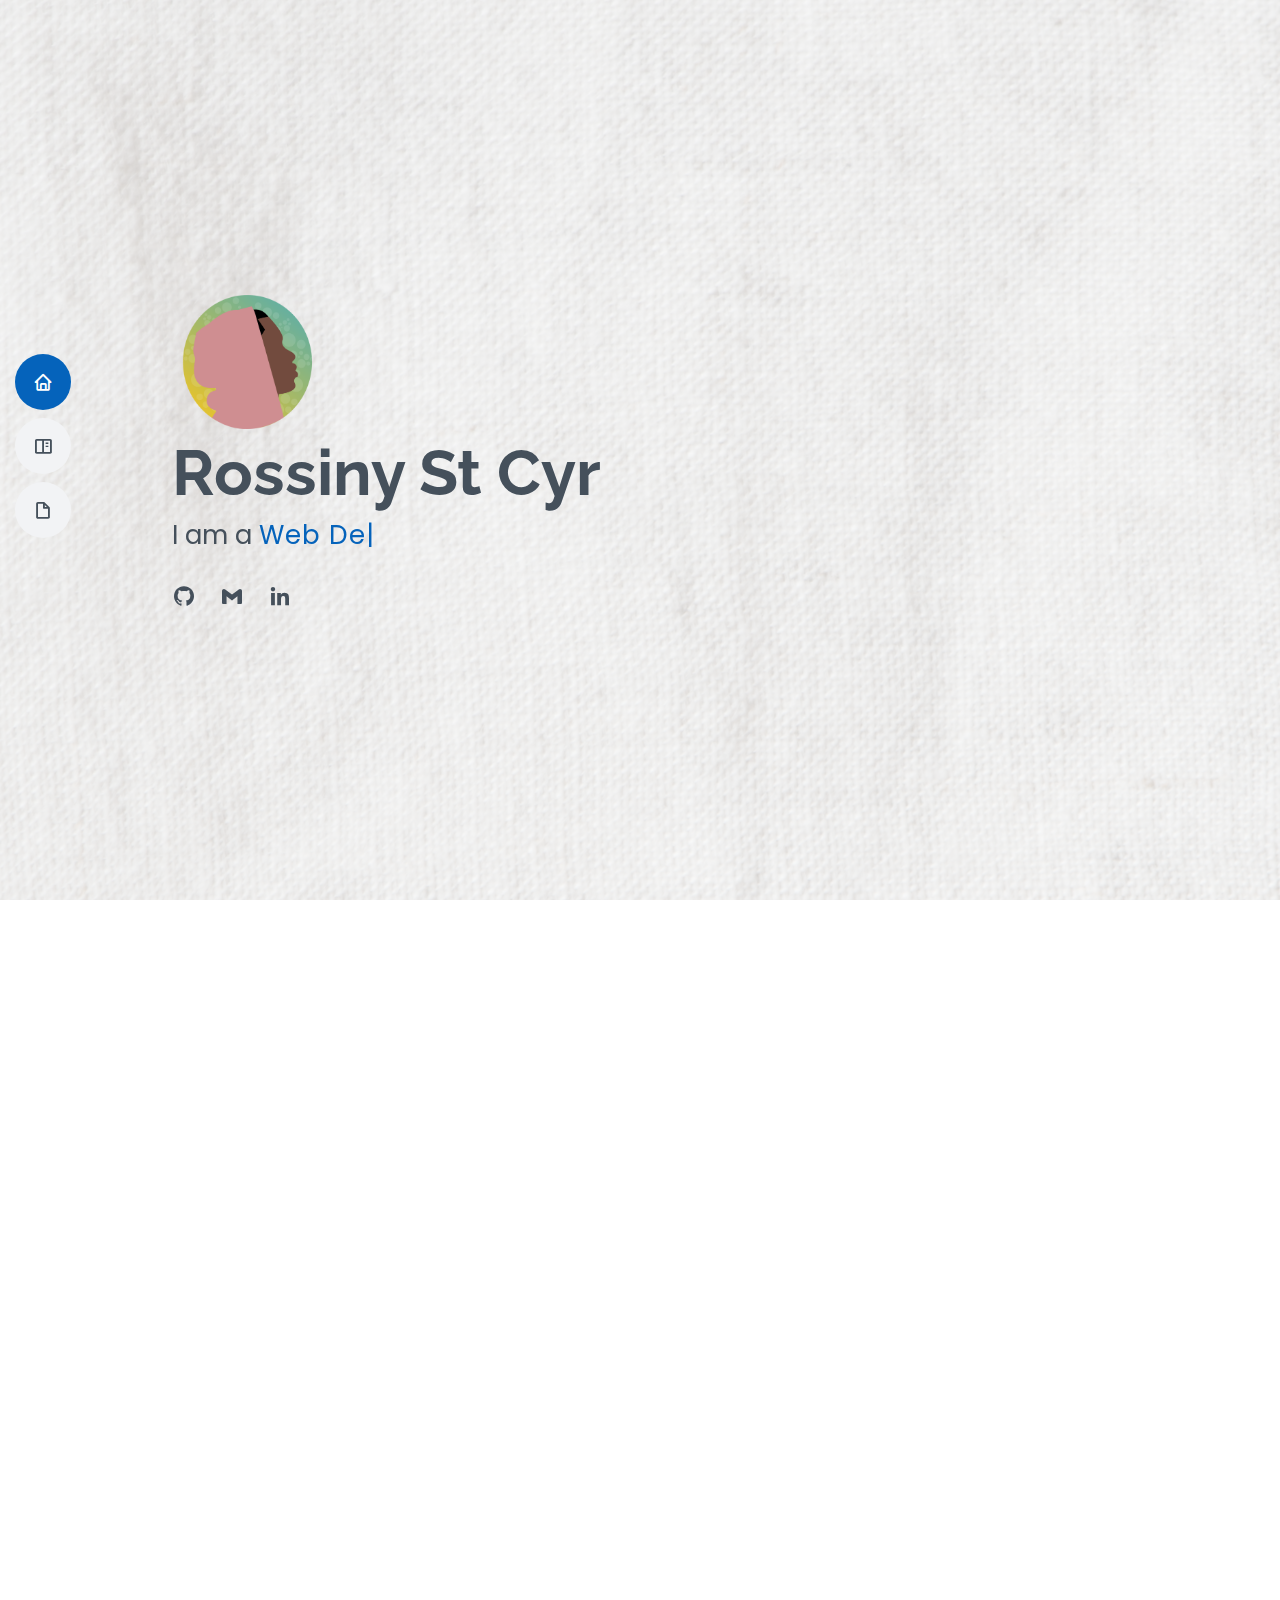
==== MyResume/index.html @ 4b47ae54 "official portfolio site 1" ====
<!DOCTYPE html>
<html lang="en">

<head>
  <meta charset="utf-8">
  <meta content="width=device-width, initial-scale=1.0" name="viewport">

  <title>MyResume Bootstrap Template - Index</title>
  <meta content="" name="description">
  <meta content="" name="keywords">

  <!-- Favicons -->
  <link href="assets/img/favicon.png" rel="icon">
  <link href="assets/img/apple-touch-icon.png" rel="apple-touch-icon">

  <!-- Google Fonts -->
  <link href="https://fonts.googleapis.com/css?family=Open+Sans:300,300i,400,400i,600,600i,700,700i|Raleway:300,300i,400,400i,500,500i,600,600i,700,700i|Poppins:300,300i,400,400i,500,500i,600,600i,700,700i" rel="stylesheet">

  <!-- Vendor CSS Files -->
  <link href="assets/vendor/aos/aos.css" rel="stylesheet">
  <link href="assets/vendor/bootstrap/css/bootstrap.min.css" rel="stylesheet">
  <link href="assets/vendor/bootstrap-icons/bootstrap-icons.css" rel="stylesheet">
  <link href="assets/vendor/boxicons/css/boxicons.min.css" rel="stylesheet">
  <link href="assets/vendor/glightbox/css/glightbox.min.css" rel="stylesheet">
  <link href="assets/vendor/swiper/swiper-bundle.min.css" rel="stylesheet">

  <!-- Template Main CSS File -->
  <link href="assets/css/style.css" rel="stylesheet">

  <!-- =======================================================
  * Template Name: MyResume - v4.9.2
  * Template URL: https://bootstrapmade.com/free-html-bootstrap-template-my-resume/
  * Author: BootstrapMade.com
  * License: https://bootstrapmade.com/license/
  ======================================================== -->
</head>

<body>

  <!-- ======= Mobile nav toggle button ======= -->
  <!-- <button type="button" class="mobile-nav-toggle d-xl-none"><i class="bi bi-list mobile-nav-toggle"></i></button> -->
  <i class="bi bi-list mobile-nav-toggle d-lg-none"></i>
  <!-- ======= Header ======= -->
  <header id="header" class="d-flex flex-column justify-content-center">

    <nav id="navbar" class="navbar nav-menu">
      <ul>
        <li><a href="#hero" class="nav-link scrollto active"><i class="bx bx-home"></i> <span>Home</span></a></li>
        <!-- <li><a href="#about" class="nav-link scrollto"><i class="bx bx-user"></i> <span>About</span></a></li> -->
        <li><a href="#portfolio" class="nav-link scrollto"><i class="bx bx-book-content"></i> <span>Portfolio</span></a></li>
        <li><a href="#resume" class="nav-link scrollto"><i class="bx bx-file-blank"></i> <span>Resume</span></a></li>
       
        <!-- <li><a href="#services" class="nav-link scrollto"><i class="bx bx-server"></i> <span>Services</span></a></li> -->
        <!-- <li><a href="#contact" class="nav-link scrollto"><i class="bx bx-envelope"></i> <span>Contact</span></a></li> -->
      </ul>
    </nav><!-- .nav-menu -->

  </header><!-- End Header -->

  <!-- ======= Hero Section ======= -->
  <section id="hero" class="d-flex flex-column justify-content-center">
    <div class="container" data-aos="zoom-in" data-aos-delay="100">
      <img class="float-center" src="assets\img\mylogo2.png" width="150" height="150" />
      <h1>Rossiny St Cyr</h1>
      <p>I am a <span class="typed" data-typed-items="Web Developer., Digital Content Manager."></span></p>
      <!-- <p>Looking for a full time position</p> -->
      <div class="social-links">
        <!-- <a href="#" class="twitter"><i class="bx bxl-twitter"></i></a> -->
        <!-- <a href="#" class="facebook"><i class="bx bxl-facebook"></i></a> -->
        <a target="_blank" href="https://github.com/rossiny-o" class="github"><i class="bx bxl-github"></i></a>
        <a target="_blank" href="mailto:rossinyostcyr@gmail.com" class="google-plus"><i class="bx bxl-gmail"></i></a>
        <a target="_blank" href="https://www.linkedin.com/in/rossiny-o-st-cyr/" class="linkedin"><i class="bx bxl-linkedin"></i></a>
       
      </div> 
      

    </div>
  </section><!-- End Hero -->

  <main id="main">

    <!-- ======= About Section ======= -->
    <!-- <section id="about" class="about">
      <div class="container" data-aos="fade-up">

        <div class="section-title">
          <h2>About</h2>
          <p>Magnam dolores commodi suscipit. Necessitatibus eius consequatur ex aliquid fuga eum quidem. Sit sint consectetur velit. Quisquam quos quisquam cupiditate. Et nemo qui impedit suscipit alias ea. Quia fugiat sit in iste officiis commodi quidem hic quas.</p>
        </div>

        <div class="row">
          <div class="col-lg-4">
            <img src="assets/img/profile-img.jpg" class="img-fluid" alt="">
          </div>
          <div class="col-lg-8 pt-4 pt-lg-0 content">
            <h3>UI/UX Designer &amp; Web Developer.</h3>
            <p class="fst-italic">
              Lorem ipsum dolor sit amet, consectetur adipiscing elit, sed do eiusmod tempor incididunt ut labore et dolore
              magna aliqua.
            </p>
            <div class="row">
              <div class="col-lg-6">
                <ul>
                  <li><i class="bi bi-chevron-right"></i> <strong>Birthday:</strong> <span>1 May 1995</span></li>
                  <li><i class="bi bi-chevron-right"></i> <strong>Website:</strong> <span>www.example.com</span></li>
                  <li><i class="bi bi-chevron-right"></i> <strong>Phone:</strong> <span>+123 456 7890</span></li>
                  <li><i class="bi bi-chevron-right"></i> <strong>City:</strong> <span>New York, USA</span></li>
                </ul>
              </div>
              <div class="col-lg-6">
                <ul>
                  <li><i class="bi bi-chevron-right"></i> <strong>Age:</strong> <span>30</span></li>
                  <li><i class="bi bi-chevron-right"></i> <strong>Degree:</strong> <span>Master</span></li>
                  <li><i class="bi bi-chevron-right"></i> <strong>PhEmailone:</strong> <span>email@example.com</span></li>
                  <li><i class="bi bi-chevron-right"></i> <strong>Freelance:</strong> <span>Available</span></li>
                </ul>
              </div>
            </div>
            <p>
              Officiis eligendi itaque labore et dolorum mollitia officiis optio vero. Quisquam sunt adipisci omnis et ut. Nulla accusantium dolor incidunt officia tempore. Et eius omnis.
              Cupiditate ut dicta maxime officiis quidem quia. Sed et consectetur qui quia repellendus itaque neque. Aliquid amet quidem ut quaerat cupiditate. Ab et eum qui repellendus omnis culpa magni laudantium dolores.
            </p>
          </div>
        </div>

      </div>
    </section> -->
    <!-- End About Section -->

    <!-- ======= Facts Section ======= -->
    <!-- <section id="facts" class="facts">
      <div class="container" data-aos="fade-up">

        <div class="section-title">
          <h2>Facts</h2>
          <p>Magnam dolores commodi suscipit. Necessitatibus eius consequatur ex aliquid fuga eum quidem. Sit sint consectetur velit. Quisquam quos quisquam cupiditate. Et nemo qui impedit suscipit alias ea. Quia fugiat sit in iste officiis commodi quidem hic quas.</p>
        </div>

        <div class="row">

          <div class="col-lg-3 col-md-6">
            <div class="count-box">
              <i class="bi bi-emoji-smile"></i>
              <span data-purecounter-start="0" data-purecounter-end="232" data-purecounter-duration="1" class="purecounter"></span>
              <p>Happy Clients</p>
            </div>
          </div>

          <div class="col-lg-3 col-md-6 mt-5 mt-md-0">
            <div class="count-box">
              <i class="bi bi-journal-richtext"></i>
              <span data-purecounter-start="0" data-purecounter-end="521" data-purecounter-duration="1" class="purecounter"></span>
              <p>Projects</p>
            </div>
          </div>

          <div class="col-lg-3 col-md-6 mt-5 mt-lg-0">
            <div class="count-box">
              <i class="bi bi-headset"></i>
              <span data-purecounter-start="0" data-purecounter-end="1463" data-purecounter-duration="1" class="purecounter"></span>
              <p>Hours Of Support</p>
            </div>
          </div>

          <div class="col-lg-3 col-md-6 mt-5 mt-lg-0">
            <div class="count-box">
              <i class="bi bi-award"></i>
              <span data-purecounter-start="0" data-purecounter-end="25" data-purecounter-duration="1" class="purecounter"></span>
              <p>Awards</p>
            </div>
          </div>

        </div>

      </div>
    </section>  -->
    <!-- End Facts Section -->

    <!-- ======= Skills Section ======= -->
    <!-- <section id="skills" class="skills section-bg">
      <div class="container" data-aos="fade-up">

        <div class="section-title">
          <h2>Skills</h2>
          <p>Magnam dolores commodi suscipit. Necessitatibus eius consequatur ex aliquid fuga eum quidem. Sit sint consectetur velit. Quisquam quos quisquam cupiditate. Et nemo qui impedit suscipit alias ea. Quia fugiat sit in iste officiis commodi quidem hic quas.</p>
        </div>

        <div class="row skills-content">

          <div class="col-lg-6">

            <div class="progress">
              <span class="skill">HTML <i class="val">100%</i></span>
              <div class="progress-bar-wrap">
                <div class="progress-bar" role="progressbar" aria-valuenow="100" aria-valuemin="0" aria-valuemax="100"></div>
              </div>
            </div>

            <div class="progress">
              <span class="skill">CSS <i class="val">90%</i></span>
              <div class="progress-bar-wrap">
                <div class="progress-bar" role="progressbar" aria-valuenow="90" aria-valuemin="0" aria-valuemax="100"></div>
              </div>
            </div>

            <div class="progress">
              <span class="skill">JavaScript <i class="val">75%</i></span>
              <div class="progress-bar-wrap">
                <div class="progress-bar" role="progressbar" aria-valuenow="75" aria-valuemin="0" aria-valuemax="100"></div>
              </div>
            </div>

          </div>

          <div class="col-lg-6">

            <div class="progress">
              <span class="skill">PHP <i class="val">80%</i></span>
              <div class="progress-bar-wrap">
                <div class="progress-bar" role="progressbar" aria-valuenow="80" aria-valuemin="0" aria-valuemax="100"></div>
              </div>
            </div>

            <div class="progress">
              <span class="skill">WordPress/CMS <i class="val">90%</i></span>
              <div class="progress-bar-wrap">
                <div class="progress-bar" role="progressbar" aria-valuenow="90" aria-valuemin="0" aria-valuemax="100"></div>
              </div>
            </div>

            <div class="progress">
              <span class="skill">Photoshop <i class="val">55%</i></span>
              <div class="progress-bar-wrap">
                <div class="progress-bar" role="progressbar" aria-valuenow="55" aria-valuemin="0" aria-valuemax="100"></div>
              </div>
            </div>

          </div>

        </div>

      </div>
    </section> -->
    <!-- End Skills Section -->

      <!-- ======= Portfolio Section ======= -->
      <section id="portfolio" class="portfolio section-bg">
        <div class="container" data-aos="fade-up">
  
          <div class="section-title">
            <h2>Portfolio</h2>
            <p>Magnam dolores commodi suscipit. Necessitatibus eius consequatur ex aliquid fuga eum quidem. Sit sint consectetur velit. Quisquam quos quisquam cupiditate. Et nemo qui impedit suscipit alias ea. Quia fugiat sit in iste officiis commodi quidem hic quas.</p>
          </div>
  
          <div class="row">
            <div class="col-lg-12 d-flex justify-content-center" data-aos="fade-up" data-aos-delay="100">
              <ul id="portfolio-flters">
                <li data-filter="*" class="filter-active">All</li>
                <li data-filter=".filter-app">App</li>
                <li data-filter=".filter-card">Card</li>
                <li data-filter=".filter-web">Web</li>
              </ul>
            </div>
          </div>
  
          <div class="row portfolio-container" data-aos="fade-up" data-aos-delay="200">
  
            <div class="col-lg-4 col-md-6 portfolio-item filter-app">
              <div class="portfolio-wrap">
                <img src="assets/img/portfolio/portfolio-1.jpg" class="img-fluid" alt="">
                <div class="portfolio-info">
                  <h4>App 1</h4>
                  <p>App</p>
                  <div class="portfolio-links">
                    <a href="assets/img/portfolio/portfolio-1.jpg" data-gallery="portfolioGallery" class="portfolio-lightbox" title="App 1"><i class="bx bx-plus"></i></a>
                    <a href="portfolio-details.html" class="portfolio-details-lightbox" data-glightbox="type: external" title="Portfolio Details"><i class="bx bx-link"></i></a>
                  </div>
                </div>
              </div>
            </div>
  
            <div class="col-lg-4 col-md-6 portfolio-item filter-web">
              <div class="portfolio-wrap">
                <img src="assets/img/portfolio/portfolio-2.jpg" class="img-fluid" alt="">
                <div class="portfolio-info">
                  <h4>Web 3</h4>
                  <p>Web</p>
                  <div class="portfolio-links">
                    <a href="assets/img/portfolio/portfolio-2.jpg" data-gallery="portfolioGallery" class="portfolio-lightbox" title="Web 3"><i class="bx bx-plus"></i></a>
                    <a href="portfolio-details.html" class="portfolio-details-lightbox" data-glightbox="type: external" title="Portfolio Details"><i class="bx bx-link"></i></a>
                  </div>
                </div>
              </div>
            </div>
  
            <div class="col-lg-4 col-md-6 portfolio-item filter-app">
              <div class="portfolio-wrap">
                <img src="assets/img/portfolio/portfolio-3.jpg" class="img-fluid" alt="">
                <div class="portfolio-info">
                  <h4>App 2</h4>
                  <p>App</p>
                  <div class="portfolio-links">
                    <a href="assets/img/portfolio/portfolio-3.jpg" data-gallery="portfolioGallery" class="portfolio-lightbox" title="App 2"><i class="bx bx-plus"></i></a>
                    <a href="portfolio-details.html" class="portfolio-details-lightbox" data-glightbox="type: external" title="Portfolio Details"><i class="bx bx-link"></i></a>
                  </div>
                </div>
              </div>
            </div>
  
            <div class="col-lg-4 col-md-6 portfolio-item filter-card">
              <div class="portfolio-wrap">
                <img src="assets/img/portfolio/portfolio-4.jpg" class="img-fluid" alt="">
                <div class="portfolio-info">
                  <h4>Card 2</h4>
                  <p>Card</p>
                  <div class="portfolio-links">
                    <a href="assets/img/portfolio/portfolio-4.jpg" data-gallery="portfolioGallery" class="portfolio-lightbox" title="Card 2"><i class="bx bx-plus"></i></a>
                    <a href="portfolio-details.html" class="portfolio-details-lightbox" data-glightbox="type: external" title="Portfolio Details"><i class="bx bx-link"></i></a>
                  </div>
                </div>
              </div>
            </div>
  
            <div class="col-lg-4 col-md-6 portfolio-item filter-web">
              <div class="portfolio-wrap">
                <img src="assets/img/portfolio/portfolio-5.jpg" class="img-fluid" alt="">
                <div class="portfolio-info">
                  <h4>Web 2</h4>
                  <p>Web</p>
                  <div class="portfolio-links">
                    <a href="assets/img/portfolio/portfolio-5.jpg" data-gallery="portfolioGallery" class="portfolio-lightbox" title="Web 2"><i class="bx bx-plus"></i></a>
                    <a href="portfolio-details.html" class="portfolio-details-lightbox" data-glightbox="type: external" title="Portfolio Details"><i class="bx bx-link"></i></a>
                  </div>
                </div>
              </div>
            </div>
  
            <div class="col-lg-4 col-md-6 portfolio-item filter-app">
              <div class="portfolio-wrap">
                <img src="assets/img/portfolio/portfolio-6.jpg" class="img-fluid" alt="">
                <div class="portfolio-info">
                  <h4>App 3</h4>
                  <p>App</p>
                  <div class="portfolio-links">
                    <a href="assets/img/portfolio/portfolio-6.jpg" data-gallery="portfolioGallery" class="portfolio-lightbox" title="App 3"><i class="bx bx-plus"></i></a>
                    <a href="portfolio-details.html" class="portfolio-details-lightbox" data-glightbox="type: external" title="Portfolio Details"><i class="bx bx-link"></i></a>
                  </div>
                </div>
              </div>
            </div>
  
            <div class="col-lg-4 col-md-6 portfolio-item filter-card">
              <div class="portfolio-wrap">
                <img src="assets/img/portfolio/portfolio-7.jpg" class="img-fluid" alt="">
                <div class="portfolio-info">
                  <h4>Card 1</h4>
                  <p>Card</p>
                  <div class="portfolio-links">
                    <a href="assets/img/portfolio/portfolio-7.jpg" data-gallery="portfolioGallery" class="portfolio-lightbox" title="Card 1"><i class="bx bx-plus"></i></a>
                    <a href="portfolio-details.html" class="portfolio-details-lightbox" data-glightbox="type: external" title="Portfolio Details"><i class="bx bx-link"></i></a>
                  </div>
                </div>
              </div>
            </div>
  
            <div class="col-lg-4 col-md-6 portfolio-item filter-card">
              <div class="portfolio-wrap">
                <img src="assets/img/portfolio/portfolio-8.jpg" class="img-fluid" alt="">
                <div class="portfolio-info">
                  <h4>Card 3</h4>
                  <p>Card</p>
                  <div class="portfolio-links">
                    <a href="assets/img/portfolio/portfolio-8.jpg" data-gallery="portfolioGallery" class="portfolio-lightbox" title="Card 3"><i class="bx bx-plus"></i></a>
                    <a href="portfolio-details.html" class="portfolio-details-lightbox" data-glightbox="type: external" title="Portfolio Details"><i class="bx bx-link"></i></a>
                  </div>
                </div>
              </div>
            </div>
  
            <div class="col-lg-4 col-md-6 portfolio-item filter-web">
              <div class="portfolio-wrap">
                <img src="assets/img/portfolio/portfolio-9.jpg" class="img-fluid" alt="">
                <div class="portfolio-info">
                  <h4>Web 3</h4>
                  <p>Web</p>
                  <div class="portfolio-links">
                    <a href="assets/img/portfolio/portfolio-9.jpg" data-gallery="portfolioGallery" class="portfolio-lightbox" title="Web 3"><i class="bx bx-plus"></i></a>
                    <a href="portfolio-details.html" class="portfolio-details-lightbox" data-glightbox="type: external" title="Portfolio Details"><i class="bx bx-link"></i></a>
                  </div>
                </div>
              </div>
            </div>
  
          </div>
  
        </div>
      </section><!-- End Portfolio Section -->

    <!-- ======= Resume Section ======= -->
    <section id="resume" class="resume">
      <div class="container" data-aos="fade-up">

        <div class="section-title">
          <h2>Resume</h2>
          <!-- <p>Magnam dolores commodi suscipit. Necessitatibus eius consequatur ex aliquid fuga eum quidem. Sit sint consectetur velit. Quisquam quos quisquam cupiditate. Et nemo qui impedit suscipit alias ea. Quia fugiat sit in iste officiis commodi quidem hic quas.</p> -->
        </div>

        <div class="row">
          <div class="col-lg-6">
            <h3 class="resume-title">Sumary</h3>
            <div class="resume-item pb-0">
              <h4>Rossiny St Cyr </h4>
              <p><em>Looking for a full time position as a Web Developer/Digital Content Manager
              </em></p>
              <ul>
                <li>Boynton Beach, Florida, 33437, U.S.A.</li>
                <li>rossinyostcyr@gmail.com</li>
              </ul>
            </div>

            <h3 class="resume-title">Education</h3>
            <div class="resume-item">
              <h4>Full Stack &amp; Mobile Development Honors Certification</h4>
              <h5>August 2021 - March 2022</h5>
              <p><em>Nucamp</em></p>
              <p>Trained in technologies such as Bootstrap, React, React Native, Google Cloud &amp; Firebase, MongoDB, Node.js and Express.js / (<em>MERN</em>) stack</em></p>
            </div>
            <div class="resume-item">
              <h4>Associate of Science in Computer Programming</h4>
              <h5>August 2018 - April 2020</h5>
              <p><em>Palm Beach State College, Lake Worth, FL</em></p>
              <p>Computer Programming with Python and SQL</p>
            </div>
          </div>
          <div class="col-lg-6">
            <h3 class="resume-title">Experience</h3>
            <div class="resume-item">
              <h4>Print Specialist</h4>
              <h5>July 2019 - Present</h5>
              <p><em>Progressive Printing Solutions, Delray Beach, Florida</em></p>
              <ul>
                <li>Produces high quality prints on t-shirts, hoodies, business cards, coasters, weatherproof labels, boxes and aluminum folders while meeting daily deadlines for customers.</li>
                <li>Flexibly shifts between departments within the company to assist in tasks such as shipping, data entry and producing spiral books </li>
                <!-- <li>Supervise the assessment of all graphic materials in order to ensure quality and accuracy of the design</li>
                <li>Oversee the efficient use of production project budgets ranging from $2,000 - $25,000</li> -->
              </ul>
            </div>
            <div class="resume-item">
              <h4>Grocery Clerk / Front End Associate</h4>
              <h5>July 2016 - July 2019</h5>
              <p><em>Publix , Boynton Beach, FL</em></p>
              <ul>
                <li>Provided outstanding customer service by assisting  customers with greeting customers,  answering their questions,  bagging their groceries and transporting them to their cars while assisting with other duties as assigned.</li>
                <li>Ensured that products are within date and rotated and displayed products according to the appropriate planogram.
                </li>
                <!-- <li>Recommended and consulted with clients on the most appropriate graphic design</li>
                <li>Created 4+ design presentations and proposals a month for clients and account managers</li> -->
              </ul>
            </div>
          </div>
        </div>

      </div>
    </section><!-- End Resume Section -->

  

    <!-- ======= Services Section ======= -->
    <!-- <section id="services" class="services">
      <div class="container" data-aos="fade-up">

        <div class="section-title">
          <h2>Services</h2>
          <p>Magnam dolores commodi suscipit. Necessitatibus eius consequatur ex aliquid fuga eum quidem. Sit sint consectetur velit. Quisquam quos quisquam cupiditate. Et nemo qui impedit suscipit alias ea. Quia fugiat sit in iste officiis commodi quidem hic quas.</p>
        </div>

        <div class="row">

          <div class="col-lg-4 col-md-6 d-flex align-items-stretch" data-aos="zoom-in" data-aos-delay="100">
            <div class="icon-box iconbox-blue">
              <div class="icon">
                <svg width="100" height="100" viewBox="0 0 600 600" xmlns="http://www.w3.org/2000/svg">
                  <path stroke="none" stroke-width="0" fill="#f5f5f5" d="M300,521.0016835830174C376.1290562159157,517.8887921683347,466.0731472004068,529.7835943286574,510.70327084640275,468.03025145048787C554.3714126377745,407.6079735673963,508.03601936045806,328.9844924480964,491.2728898941984,256.3432110539036C474.5976632858925,184.082847569629,479.9380746630129,96.60480741107993,416.23090153303,58.64404602377083C348.86323505073057,18.502131276798302,261.93793281208167,40.57373210992963,193.5410806939664,78.93577620505333C130.42746243093433,114.334589627462,98.30271207620316,179.96522072025542,76.75703585869454,249.04625023123273C51.97151888228291,328.5150500222984,13.704378332031375,421.85034740162234,66.52175969318436,486.19268352777647C119.04800174914682,550.1803526380478,217.28368757567262,524.383925680826,300,521.0016835830174"></path>
                </svg>
                <i class="bx bxl-dribbble"></i>
              </div>
              <h4><a href="">Lorem Ipsum</a></h4>
              <p>Voluptatum deleniti atque corrupti quos dolores et quas molestias excepturi</p>
            </div>
          </div>

          <div class="col-lg-4 col-md-6 d-flex align-items-stretch mt-4 mt-md-0" data-aos="zoom-in" data-aos-delay="200">
            <div class="icon-box iconbox-orange ">
              <div class="icon">
                <svg width="100" height="100" viewBox="0 0 600 600" xmlns="http://www.w3.org/2000/svg">
                  <path stroke="none" stroke-width="0" fill="#f5f5f5" d="M300,582.0697525312426C382.5290701553225,586.8405444964366,449.9789794690241,525.3245884688669,502.5850820975895,461.55621195738473C556.606425686781,396.0723002908107,615.8543463187945,314.28637112970534,586.6730223649479,234.56875336149918C558.9533121215079,158.8439757836574,454.9685369536778,164.00468322053177,381.49747125262974,130.76875717737553C312.15926192815925,99.40240125094834,248.97055460311594,18.661163978235184,179.8680185752513,50.54337015887873C110.5421016452524,82.52863877960104,119.82277516462835,180.83849132639028,109.12597500060166,256.43424936330496C100.08760227029461,320.3096726198365,92.17705696193138,384.0621239912766,124.79988738764834,439.7174275375508C164.83382741302287,508.01625554203684,220.96474134820875,577.5009287672846,300,582.0697525312426"></path>
                </svg>
                <i class="bx bx-file"></i>
              </div>
              <h4><a href="">Sed Perspiciatis</a></h4>
              <p>Duis aute irure dolor in reprehenderit in voluptate velit esse cillum dolore</p>
            </div>
          </div>

          <div class="col-lg-4 col-md-6 d-flex align-items-stretch mt-4 mt-lg-0" data-aos="zoom-in" data-aos-delay="300">
            <div class="icon-box iconbox-pink">
              <div class="icon">
                <svg width="100" height="100" viewBox="0 0 600 600" xmlns="http://www.w3.org/2000/svg">
                  <path stroke="none" stroke-width="0" fill="#f5f5f5" d="M300,541.5067337569781C382.14930387511276,545.0595476570109,479.8736841581634,548.3450877840088,526.4010558755058,480.5488172755941C571.5218469581645,414.80211281144784,517.5187510058486,332.0715597781072,496.52539010469104,255.14436215662573C477.37192572678356,184.95920475031193,473.57363656557914,105.61284051026155,413.0603344069578,65.22779650032875C343.27470386102294,18.654635553484475,251.2091493199835,5.337323636656869,175.0934190732945,40.62881213300186C97.87086631185822,76.43348514350839,51.98124368387456,156.15599469081315,36.44837278890362,239.84606092416172C21.716077023791087,319.22268207091537,43.775223500013084,401.1760424656574,96.891909868211,461.97329694683043C147.22146801428983,519.5804099606455,223.5754009179313,538.201503339737,300,541.5067337569781"></path>
                </svg>
                <i class="bx bx-tachometer"></i>
              </div>
              <h4><a href="">Magni Dolores</a></h4>
              <p>Excepteur sint occaecat cupidatat non proident, sunt in culpa qui officia</p>
            </div>
          </div>

          <div class="col-lg-4 col-md-6 d-flex align-items-stretch mt-4" data-aos="zoom-in" data-aos-delay="100">
            <div class="icon-box iconbox-yellow">
              <div class="icon">
                <svg width="100" height="100" viewBox="0 0 600 600" xmlns="http://www.w3.org/2000/svg">
                  <path stroke="none" stroke-width="0" fill="#f5f5f5" d="M300,503.46388370962813C374.79870501325706,506.71871716319447,464.8034551963731,527.1746412648533,510.4981551193396,467.86667711651364C555.9287308511215,408.9015244558933,512.6030010748507,327.5744911775523,490.211057578863,256.5855673507754C471.097692560561,195.9906835881958,447.69079081568157,138.11976852964426,395.19560036434837,102.3242989838813C329.3053358748298,57.3949838291264,248.02791733380457,8.279543830951368,175.87071277845988,42.242879143198664C103.41431057327972,76.34704239035025,93.79494320519305,170.9812938413882,81.28167332365135,250.07896920659033C70.17666984294237,320.27484674793965,64.84698225790005,396.69656628748305,111.28512138212992,450.4950937839243C156.20124167950087,502.5303643271138,231.32542653798444,500.4755392045468,300,503.46388370962813"></path>
                </svg>
                <i class="bx bx-layer"></i>
              </div>
              <h4><a href="">Nemo Enim</a></h4>
              <p>At vero eos et accusamus et iusto odio dignissimos ducimus qui blanditiis</p>
            </div>
          </div>

          <div class="col-lg-4 col-md-6 d-flex align-items-stretch mt-4" data-aos="zoom-in" data-aos-delay="200">
            <div class="icon-box iconbox-red">
              <div class="icon">
                <svg width="100" height="100" viewBox="0 0 600 600" xmlns="http://www.w3.org/2000/svg">
                  <path stroke="none" stroke-width="0" fill="#f5f5f5" d="M300,532.3542879108572C369.38199826031484,532.3153073249985,429.10787420159085,491.63046689027357,474.5244479745417,439.17860296908856C522.8885846962883,383.3225815378663,569.1668002868075,314.3205725914397,550.7432151929288,242.7694973846089C532.6665558377875,172.5657663291529,456.2379748765914,142.6223662098291,390.3689995646985,112.34683881706744C326.66090330228417,83.06452184765237,258.84405631176094,53.51806209861945,193.32584062364296,78.48882559362697C121.61183558270385,105.82097193414197,62.805066853699245,167.19869350419734,48.57481801355237,242.6138429142374C34.843463184063346,315.3850353017275,76.69343916112496,383.4422959591041,125.22947124332185,439.3748458443577C170.7312796277747,491.8107796887764,230.57421082200815,532.3932930995766,300,532.3542879108572"></path>
                </svg>
                <i class="bx bx-slideshow"></i>
              </div>
              <h4><a href="">Dele Cardo</a></h4>
              <p>Quis consequatur saepe eligendi voluptatem consequatur dolor consequuntur</p>
            </div>
          </div>

          <div class="col-lg-4 col-md-6 d-flex align-items-stretch mt-4" data-aos="zoom-in" data-aos-delay="300">
            <div class="icon-box iconbox-teal">
              <div class="icon">
                <svg width="100" height="100" viewBox="0 0 600 600" xmlns="http://www.w3.org/2000/svg">
                  <path stroke="none" stroke-width="0" fill="#f5f5f5" d="M300,566.797414625762C385.7384707136149,576.1784315230908,478.7894351017131,552.8928747891023,531.9192734346935,484.94944893311C584.6109503024035,417.5663521118492,582.489472248146,322.67544863468447,553.9536738515405,242.03673114598146C529.1557734026468,171.96086150256528,465.24506316201064,127.66468636344209,395.9583748389544,100.7403814666027C334.2173773831606,76.7482773500951,269.4350130405921,84.62216499799875,207.1952322260088,107.2889140133804C132.92018162631612,134.33871894543012,41.79353780512637,160.00259165414826,22.644507872594943,236.69541883565114C3.319112789854554,314.0945973066697,72.72355303640163,379.243833228382,124.04198916343866,440.3218312028393C172.9286146004772,498.5055451809895,224.45579914871206,558.5317968840102,300,566.797414625762"></path>
                </svg>
                <i class="bx bx-arch"></i>
              </div>
              <h4><a href="">Divera Don</a></h4>
              <p>Modi nostrum vel laborum. Porro fugit error sit minus sapiente sit aspernatur</p>
            </div>
          </div>

        </div>

      </div>
    </section> -->
    <!-- End Services Section -->

    <!-- ======= Testimonials Section ======= -->
    <!-- <section id="testimonials" class="testimonials section-bg">
      <div class="container" data-aos="fade-up">

        <div class="section-title">
          <h2>Testimonials</h2>
        </div>

        <div class="testimonials-slider swiper" data-aos="fade-up" data-aos-delay="100">
          <div class="swiper-wrapper">

            <div class="swiper-slide">
              <div class="testimonial-item">
                <img src="assets/img/testimonials/testimonials-1.jpg" class="testimonial-img" alt="">
                <h3>Saul Goodman</h3>
                <h4>Ceo &amp; Founder</h4>
                <p>
                  <i class="bx bxs-quote-alt-left quote-icon-left"></i>
                  Proin iaculis purus consequat sem cure digni ssim donec porttitora entum suscipit rhoncus. Accusantium quam, ultricies eget id, aliquam eget nibh et. Maecen aliquam, risus at semper.
                  <i class="bx bxs-quote-alt-right quote-icon-right"></i>
                </p>
              </div>
            </div>
            <!-- End testimonial item -->

            <!-- <div class="swiper-slide">
              <div class="testimonial-item">
                <img src="assets/img/testimonials/testimonials-2.jpg" class="testimonial-img" alt="">
                <h3>Sara Wilsson</h3>
                <h4>Designer</h4>
                <p>
                  <i class="bx bxs-quote-alt-left quote-icon-left"></i>
                  Export tempor illum tamen malis malis eram quae irure esse labore quem cillum quid cillum eram malis quorum velit fore eram velit sunt aliqua noster fugiat irure amet legam anim culpa.
                  <i class="bx bxs-quote-alt-right quote-icon-right"></i>
                </p>
              </div>
            </div><!-- End testimonial item -->

            <!-- <div class="swiper-slide">
              <div class="testimonial-item">
                <img src="assets/img/testimonials/testimonials-3.jpg" class="testimonial-img" alt="">
                <h3>Jena Karlis</h3>
                <h4>Store Owner</h4>
                <p>
                  <i class="bx bxs-quote-alt-left quote-icon-left"></i>
                  Enim nisi quem export duis labore cillum quae magna enim sint quorum nulla quem veniam duis minim tempor labore quem eram duis noster aute amet eram fore quis sint minim.
                  <i class="bx bxs-quote-alt-right quote-icon-right"></i>
                </p>
              </div>
            </div> -->
            <!-- End testimonial item -->

            <!-- <div class="swiper-slide">
              <div class="testimonial-item">
                <img src="assets/img/testimonials/testimonials-4.jpg" class="testimonial-img" alt="">
                <h3>Matt Brandon</h3>
                <h4>Freelancer</h4>
                <p>
                  <i class="bx bxs-quote-alt-left quote-icon-left"></i>
                  Fugiat enim eram quae cillum dolore dolor amet nulla culpa multos export minim fugiat minim velit minim dolor enim duis veniam ipsum anim magna sunt elit fore quem dolore labore illum veniam.
                  <i class="bx bxs-quote-alt-right quote-icon-right"></i>
                </p>
              </div>
            </div> -->
            <!-- End testimonial item -->

            <!-- <div class="swiper-slide">
              <div class="testimonial-item">
                <img src="assets/img/testimonials/testimonials-5.jpg" class="testimonial-img" alt="">
                <h3>John Larson</h3>
                <h4>Entrepreneur</h4>
                <p>
                  <i class="bx bxs-quote-alt-left quote-icon-left"></i>
                  Quis quorum aliqua sint quem legam fore sunt eram irure aliqua veniam tempor noster veniam enim culpa labore duis sunt culpa nulla illum cillum fugiat legam esse veniam culpa fore nisi cillum quid.
                  <i class="bx bxs-quote-alt-right quote-icon-right"></i>
                </p>
              </div>
            </div><!-- End testimonial item -->
<!-- 
          </div> -->
          <!-- <div class="swiper-pagination"></div>
        </div> -->
<!-- 
      </div>
    </section> -->
    <!-- End Testimonials Section -->

    <!-- ======= Contact Section ======= -->
    <!-- <section id="contact" class="contact">
      <div class="container" data-aos="fade-up">

        <div class="section-title">
          <h2>Contact</h2>
        </div>

        <div class="row mt-1">

          <div class="col-lg-4">
            <div class="info">
              <div class="address">
                <i class="bi bi-geo-alt"></i>
                <h4>Location:</h4>
                <p>A108 Adam Street, New York, NY 535022</p>
              </div>

              <div class="email">
                <i class="bi bi-envelope"></i>
                <h4>Email:</h4>
                <p>info@example.com</p>
              </div>

              <div class="phone">
                <i class="bi bi-phone"></i>
                <h4>Call:</h4>
                <p>+1 5589 55488 55s</p>
              </div>

            </div>

          </div>

          <div class="col-lg-8 mt-5 mt-lg-0">

            <form action="forms/contact.php" method="post" role="form" class="php-email-form">
              <div class="row">
                <div class="col-md-6 form-group">
                  <input type="text" name="name" class="form-control" id="name" placeholder="Your Name" required>
                </div>
                <div class="col-md-6 form-group mt-3 mt-md-0">
                  <input type="email" class="form-control" name="email" id="email" placeholder="Your Email" required>
                </div>
              </div>
              <div class="form-group mt-3">
                <input type="text" class="form-control" name="subject" id="subject" placeholder="Subject" required>
              </div>
              <div class="form-group mt-3">
                <textarea class="form-control" name="message" rows="5" placeholder="Message" required></textarea>
              </div>
              <div class="my-3">
                <div class="loading">Loading</div>
                <div class="error-message"></div>
                <div class="sent-message">Your message has been sent. Thank you!</div>
              </div>
              <div class="text-center"><button type="submit">Send Message</button></div>
            </form>

          </div>

        </div>

      </div>
    </section> -->
    <!-- End Contact Section -->

  </main><!-- End #main -->

  <!-- ======= Footer ======= -->
  <footer id="footer">
    <div class="container">
      <h3>Brandon Johnson</h3>
      <p>Et aut eum quis fuga eos sunt ipsa nihil. Labore corporis magni eligendi fuga maxime saepe commodi placeat.</p>
      <div class="social-links">
        <a href="#" class="twitter"><i class="bx bxl-twitter"></i></a>
        <a href="#" class="facebook"><i class="bx bxl-facebook"></i></a>
        <a href="#" class="instagram"><i class="bx bxl-instagram"></i></a>
        <a href="#" class="google-plus"><i class="bx bxl-skype"></i></a>
        <a href="#" class="linkedin"><i class="bx bxl-linkedin"></i></a>
      </div>
      <div class="copyright">
        &copy; Copyright <strong><span>MyResume</span></strong>. All Rights Reserved
      </div>
      <div class="credits">
        <!-- All the links in the footer should remain intact. -->
        <!-- You can delete the links only if you purchased the pro version. -->
        <!-- Licensing information: [license-url] -->
        <!-- Purchase the pro version with working PHP/AJAX contact form: https://bootstrapmade.com/free-html-bootstrap-template-my-resume/ -->
        <!-- Designed by <a href="https://bootstrapmade.com/">BootstrapMade</a> -->
      </div>
    </div>
  </footer>
  <!-- End Footer -->

  <div id="preloader"></div>
  <a href="#" class="back-to-top d-flex align-items-center justify-content-center"><i class="bi bi-arrow-up-short"></i></a>

  <!-- Vendor JS Files -->
  <script src="assets/vendor/purecounter/purecounter_vanilla.js"></script>
  <script src="assets/vendor/aos/aos.js"></script>
  <script src="assets/vendor/bootstrap/js/bootstrap.bundle.min.js"></script>
  <script src="assets/vendor/glightbox/js/glightbox.min.js"></script>
  <script src="assets/vendor/isotope-layout/isotope.pkgd.min.js"></script>
  <script src="assets/vendor/swiper/swiper-bundle.min.js"></script>
  <script src="assets/vendor/typed.js/typed.min.js"></script>
  <script src="assets/vendor/waypoints/noframework.waypoints.js"></script>
  <script src="assets/vendor/php-email-form/validate.js"></script>

  <!-- Template Main JS File -->
  <script src="assets/js/main.js"></script>

</body>

</html>
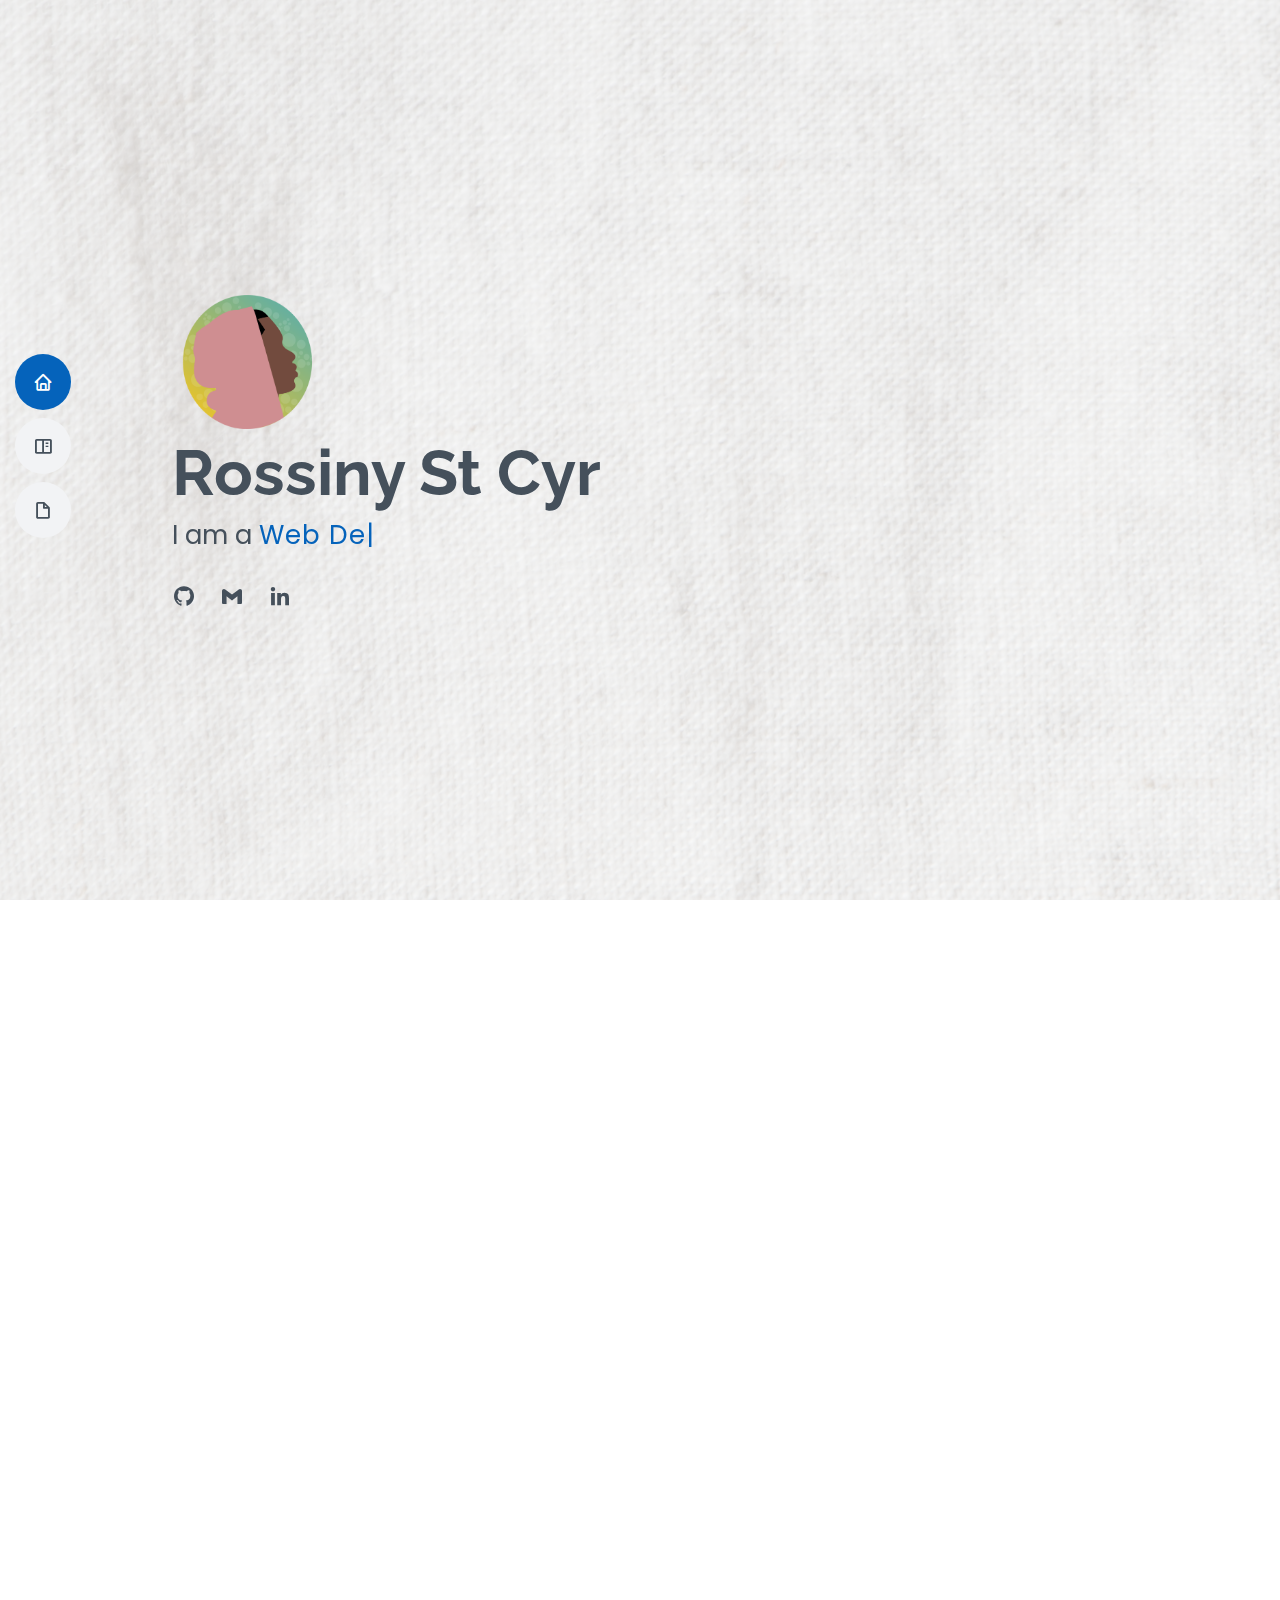
==== commit 13a24e94: "portfolio edits 1" ====
--- a/MyResume/index.html
+++ b/MyResume/index.html
@@ -251,7 +251,7 @@
             <h2>Portfolio</h2>
             <p>Magnam dolores commodi suscipit. Necessitatibus eius consequatur ex aliquid fuga eum quidem. Sit sint consectetur velit. Quisquam quos quisquam cupiditate. Et nemo qui impedit suscipit alias ea. Quia fugiat sit in iste officiis commodi quidem hic quas.</p>
           </div>
-  
+<!--   
           <div class="row">
             <div class="col-lg-12 d-flex justify-content-center" data-aos="fade-up" data-aos-delay="100">
               <ul id="portfolio-flters">
@@ -262,134 +262,134 @@
               </ul>
             </div>
           </div>
-  
+   -->
           <div class="row portfolio-container" data-aos="fade-up" data-aos-delay="200">
   
             <div class="col-lg-4 col-md-6 portfolio-item filter-app">
               <div class="portfolio-wrap">
-                <img src="assets/img/portfolio/portfolio-1.jpg" class="img-fluid" alt="">
-                <div class="portfolio-info">
-                  <h4>App 1</h4>
+                <img src="assets/img/portfolio/unit-converter-main.jpg" class="img-fluid" alt="" >
+                <div class="portfolio-info">
+                  <h4>Rossi Convert</h4>
+                  <p> React unit converter App</p>
+                  <div class="portfolio-links">
+                    <a href="assets/img/portfolio/unit-converter-main.jpg" data-gallery="portfolioGallery" class="portfolio-lightbox" title="Rossi Convert"><i class="bx bx-plus"></i></a>
+                    <a href="portfolio-details.html" class="portfolio-details-lightbox" data-glightbox="type: external" title="Portfolio Details"><i class="bx bx-link"></i></a>
+                  </div>
+                </div>
+              </div>
+            </div>
+  
+            <div class="col-lg-4 col-md-6 portfolio-item filter-web">
+              <div class="portfolio-wrap">
+                <img src="assets/img/portfolio/baiart-main.jpg" class="img-fluid" alt="">
+                <div class="portfolio-info">
+                  <h4>Baiart</h4>
+                  <p>React eCommerce store App</p>
+                  <div class="portfolio-links">
+                    <a href="assets/img/portfolio/baiart-main.jpg" data-gallery="portfolioGallery" class="portfolio-lightbox" title="Baiart"><i class="bx bx-plus"></i></a>
+                    <a href="portfolio-details.html" class="portfolio-details-lightbox" data-glightbox="type: external" title="Portfolio Details"><i class="bx bx-link"></i></a>
+                  </div>
+                </div>
+              </div>
+            </div>
+  
+            <!-- <div class="col-lg-4 col-md-6 portfolio-item filter-app">
+              <div class="portfolio-wrap">
+                <img src="assets/img/portfolio/portfolio-3.jpg" class="img-fluid" alt="">
+                <div class="portfolio-info">
+                  <h4>App 2</h4>
                   <p>App</p>
                   <div class="portfolio-links">
-                    <a href="assets/img/portfolio/portfolio-1.jpg" data-gallery="portfolioGallery" class="portfolio-lightbox" title="App 1"><i class="bx bx-plus"></i></a>
-                    <a href="portfolio-details.html" class="portfolio-details-lightbox" data-glightbox="type: external" title="Portfolio Details"><i class="bx bx-link"></i></a>
-                  </div>
-                </div>
-              </div>
-            </div>
-  
-            <div class="col-lg-4 col-md-6 portfolio-item filter-web">
-              <div class="portfolio-wrap">
-                <img src="assets/img/portfolio/portfolio-2.jpg" class="img-fluid" alt="">
+                    <a href="assets/img/portfolio/portfolio-3.jpg" data-gallery="portfolioGallery" class="portfolio-lightbox" title="App 2"><i class="bx bx-plus"></i></a>
+                    <a href="portfolio-details.html" class="portfolio-details-lightbox" data-glightbox="type: external" title="Portfolio Details"><i class="bx bx-link"></i></a>
+                  </div>
+                </div>
+              </div>
+            </div> -->
+  
+            <!-- <div class="col-lg-4 col-md-6 portfolio-item filter-card">
+              <div class="portfolio-wrap">
+                <img src="assets/img/portfolio/portfolio-4.jpg" class="img-fluid" alt="">
+                <div class="portfolio-info">
+                  <h4>Card 2</h4>
+                  <p>Card</p>
+                  <div class="portfolio-links">
+                    <a href="assets/img/portfolio/portfolio-4.jpg" data-gallery="portfolioGallery" class="portfolio-lightbox" title="Card 2"><i class="bx bx-plus"></i></a>
+                    <a href="portfolio-details.html" class="portfolio-details-lightbox" data-glightbox="type: external" title="Portfolio Details"><i class="bx bx-link"></i></a>
+                  </div>
+                </div>
+              </div>
+            </div> -->
+  
+            <!-- <div class="col-lg-4 col-md-6 portfolio-item filter-web">
+              <div class="portfolio-wrap">
+                <img src="assets/img/portfolio/portfolio-5.jpg" class="img-fluid" alt="">
+                <div class="portfolio-info">
+                  <h4>Web 2</h4>
+                  <p>Web</p>
+                  <div class="portfolio-links">
+                    <a href="assets/img/portfolio/portfolio-5.jpg" data-gallery="portfolioGallery" class="portfolio-lightbox" title="Web 2"><i class="bx bx-plus"></i></a>
+                    <a href="portfolio-details.html" class="portfolio-details-lightbox" data-glightbox="type: external" title="Portfolio Details"><i class="bx bx-link"></i></a>
+                  </div>
+                </div>
+              </div>
+            </div> -->
+  
+            <!-- <div class="col-lg-4 col-md-6 portfolio-item filter-app">
+              <div class="portfolio-wrap">
+                <img src="assets/img/portfolio/portfolio-6.jpg" class="img-fluid" alt="">
+                <div class="portfolio-info">
+                  <h4>App 3</h4>
+                  <p>App</p>
+                  <div class="portfolio-links">
+                    <a href="assets/img/portfolio/portfolio-6.jpg" data-gallery="portfolioGallery" class="portfolio-lightbox" title="App 3"><i class="bx bx-plus"></i></a>
+                    <a href="portfolio-details.html" class="portfolio-details-lightbox" data-glightbox="type: external" title="Portfolio Details"><i class="bx bx-link"></i></a>
+                  </div>
+                </div>
+              </div>
+            </div> -->
+  
+            <!-- <div class="col-lg-4 col-md-6 portfolio-item filter-card">
+              <div class="portfolio-wrap">
+                <img src="assets/img/portfolio/portfolio-7.jpg" class="img-fluid" alt="">
+                <div class="portfolio-info">
+                  <h4>Card 1</h4>
+                  <p>Card</p>
+                  <div class="portfolio-links">
+                    <a href="assets/img/portfolio/portfolio-7.jpg" data-gallery="portfolioGallery" class="portfolio-lightbox" title="Card 1"><i class="bx bx-plus"></i></a>
+                    <a href="portfolio-details.html" class="portfolio-details-lightbox" data-glightbox="type: external" title="Portfolio Details"><i class="bx bx-link"></i></a>
+                  </div>
+                </div>
+              </div>
+            </div> -->
+  
+            <!-- <div class="col-lg-4 col-md-6 portfolio-item filter-card">
+              <div class="portfolio-wrap">
+                <img src="assets/img/portfolio/portfolio-8.jpg" class="img-fluid" alt="">
+                <div class="portfolio-info">
+                  <h4>Card 3</h4>
+                  <p>Card</p>
+                  <div class="portfolio-links">
+                    <a href="assets/img/portfolio/portfolio-8.jpg" data-gallery="portfolioGallery" class="portfolio-lightbox" title="Card 3"><i class="bx bx-plus"></i></a>
+                    <a href="portfolio-details.html" class="portfolio-details-lightbox" data-glightbox="type: external" title="Portfolio Details"><i class="bx bx-link"></i></a>
+                  </div>
+                </div>
+              </div>
+            </div> -->
+  
+            <!-- <div class="col-lg-4 col-md-6 portfolio-item filter-web">
+              <div class="portfolio-wrap">
+                <img src="assets/img/portfolio/portfolio-9.jpg" class="img-fluid" alt="">
                 <div class="portfolio-info">
                   <h4>Web 3</h4>
                   <p>Web</p>
                   <div class="portfolio-links">
-                    <a href="assets/img/portfolio/portfolio-2.jpg" data-gallery="portfolioGallery" class="portfolio-lightbox" title="Web 3"><i class="bx bx-plus"></i></a>
-                    <a href="portfolio-details.html" class="portfolio-details-lightbox" data-glightbox="type: external" title="Portfolio Details"><i class="bx bx-link"></i></a>
-                  </div>
-                </div>
-              </div>
-            </div>
-  
-            <div class="col-lg-4 col-md-6 portfolio-item filter-app">
-              <div class="portfolio-wrap">
-                <img src="assets/img/portfolio/portfolio-3.jpg" class="img-fluid" alt="">
-                <div class="portfolio-info">
-                  <h4>App 2</h4>
-                  <p>App</p>
-                  <div class="portfolio-links">
-                    <a href="assets/img/portfolio/portfolio-3.jpg" data-gallery="portfolioGallery" class="portfolio-lightbox" title="App 2"><i class="bx bx-plus"></i></a>
-                    <a href="portfolio-details.html" class="portfolio-details-lightbox" data-glightbox="type: external" title="Portfolio Details"><i class="bx bx-link"></i></a>
-                  </div>
-                </div>
-              </div>
-            </div>
-  
-            <div class="col-lg-4 col-md-6 portfolio-item filter-card">
-              <div class="portfolio-wrap">
-                <img src="assets/img/portfolio/portfolio-4.jpg" class="img-fluid" alt="">
-                <div class="portfolio-info">
-                  <h4>Card 2</h4>
-                  <p>Card</p>
-                  <div class="portfolio-links">
-                    <a href="assets/img/portfolio/portfolio-4.jpg" data-gallery="portfolioGallery" class="portfolio-lightbox" title="Card 2"><i class="bx bx-plus"></i></a>
-                    <a href="portfolio-details.html" class="portfolio-details-lightbox" data-glightbox="type: external" title="Portfolio Details"><i class="bx bx-link"></i></a>
-                  </div>
-                </div>
-              </div>
-            </div>
-  
-            <div class="col-lg-4 col-md-6 portfolio-item filter-web">
-              <div class="portfolio-wrap">
-                <img src="assets/img/portfolio/portfolio-5.jpg" class="img-fluid" alt="">
-                <div class="portfolio-info">
-                  <h4>Web 2</h4>
-                  <p>Web</p>
-                  <div class="portfolio-links">
-                    <a href="assets/img/portfolio/portfolio-5.jpg" data-gallery="portfolioGallery" class="portfolio-lightbox" title="Web 2"><i class="bx bx-plus"></i></a>
-                    <a href="portfolio-details.html" class="portfolio-details-lightbox" data-glightbox="type: external" title="Portfolio Details"><i class="bx bx-link"></i></a>
-                  </div>
-                </div>
-              </div>
-            </div>
-  
-            <div class="col-lg-4 col-md-6 portfolio-item filter-app">
-              <div class="portfolio-wrap">
-                <img src="assets/img/portfolio/portfolio-6.jpg" class="img-fluid" alt="">
-                <div class="portfolio-info">
-                  <h4>App 3</h4>
-                  <p>App</p>
-                  <div class="portfolio-links">
-                    <a href="assets/img/portfolio/portfolio-6.jpg" data-gallery="portfolioGallery" class="portfolio-lightbox" title="App 3"><i class="bx bx-plus"></i></a>
-                    <a href="portfolio-details.html" class="portfolio-details-lightbox" data-glightbox="type: external" title="Portfolio Details"><i class="bx bx-link"></i></a>
-                  </div>
-                </div>
-              </div>
-            </div>
-  
-            <div class="col-lg-4 col-md-6 portfolio-item filter-card">
-              <div class="portfolio-wrap">
-                <img src="assets/img/portfolio/portfolio-7.jpg" class="img-fluid" alt="">
-                <div class="portfolio-info">
-                  <h4>Card 1</h4>
-                  <p>Card</p>
-                  <div class="portfolio-links">
-                    <a href="assets/img/portfolio/portfolio-7.jpg" data-gallery="portfolioGallery" class="portfolio-lightbox" title="Card 1"><i class="bx bx-plus"></i></a>
-                    <a href="portfolio-details.html" class="portfolio-details-lightbox" data-glightbox="type: external" title="Portfolio Details"><i class="bx bx-link"></i></a>
-                  </div>
-                </div>
-              </div>
-            </div>
-  
-            <div class="col-lg-4 col-md-6 portfolio-item filter-card">
-              <div class="portfolio-wrap">
-                <img src="assets/img/portfolio/portfolio-8.jpg" class="img-fluid" alt="">
-                <div class="portfolio-info">
-                  <h4>Card 3</h4>
-                  <p>Card</p>
-                  <div class="portfolio-links">
-                    <a href="assets/img/portfolio/portfolio-8.jpg" data-gallery="portfolioGallery" class="portfolio-lightbox" title="Card 3"><i class="bx bx-plus"></i></a>
-                    <a href="portfolio-details.html" class="portfolio-details-lightbox" data-glightbox="type: external" title="Portfolio Details"><i class="bx bx-link"></i></a>
-                  </div>
-                </div>
-              </div>
-            </div>
-  
-            <div class="col-lg-4 col-md-6 portfolio-item filter-web">
-              <div class="portfolio-wrap">
-                <img src="assets/img/portfolio/portfolio-9.jpg" class="img-fluid" alt="">
-                <div class="portfolio-info">
-                  <h4>Web 3</h4>
-                  <p>Web</p>
-                  <div class="portfolio-links">
                     <a href="assets/img/portfolio/portfolio-9.jpg" data-gallery="portfolioGallery" class="portfolio-lightbox" title="Web 3"><i class="bx bx-plus"></i></a>
                     <a href="portfolio-details.html" class="portfolio-details-lightbox" data-glightbox="type: external" title="Portfolio Details"><i class="bx bx-link"></i></a>
                   </div>
                 </div>
               </div>
-            </div>
+            </div> -->
   
           </div>
   
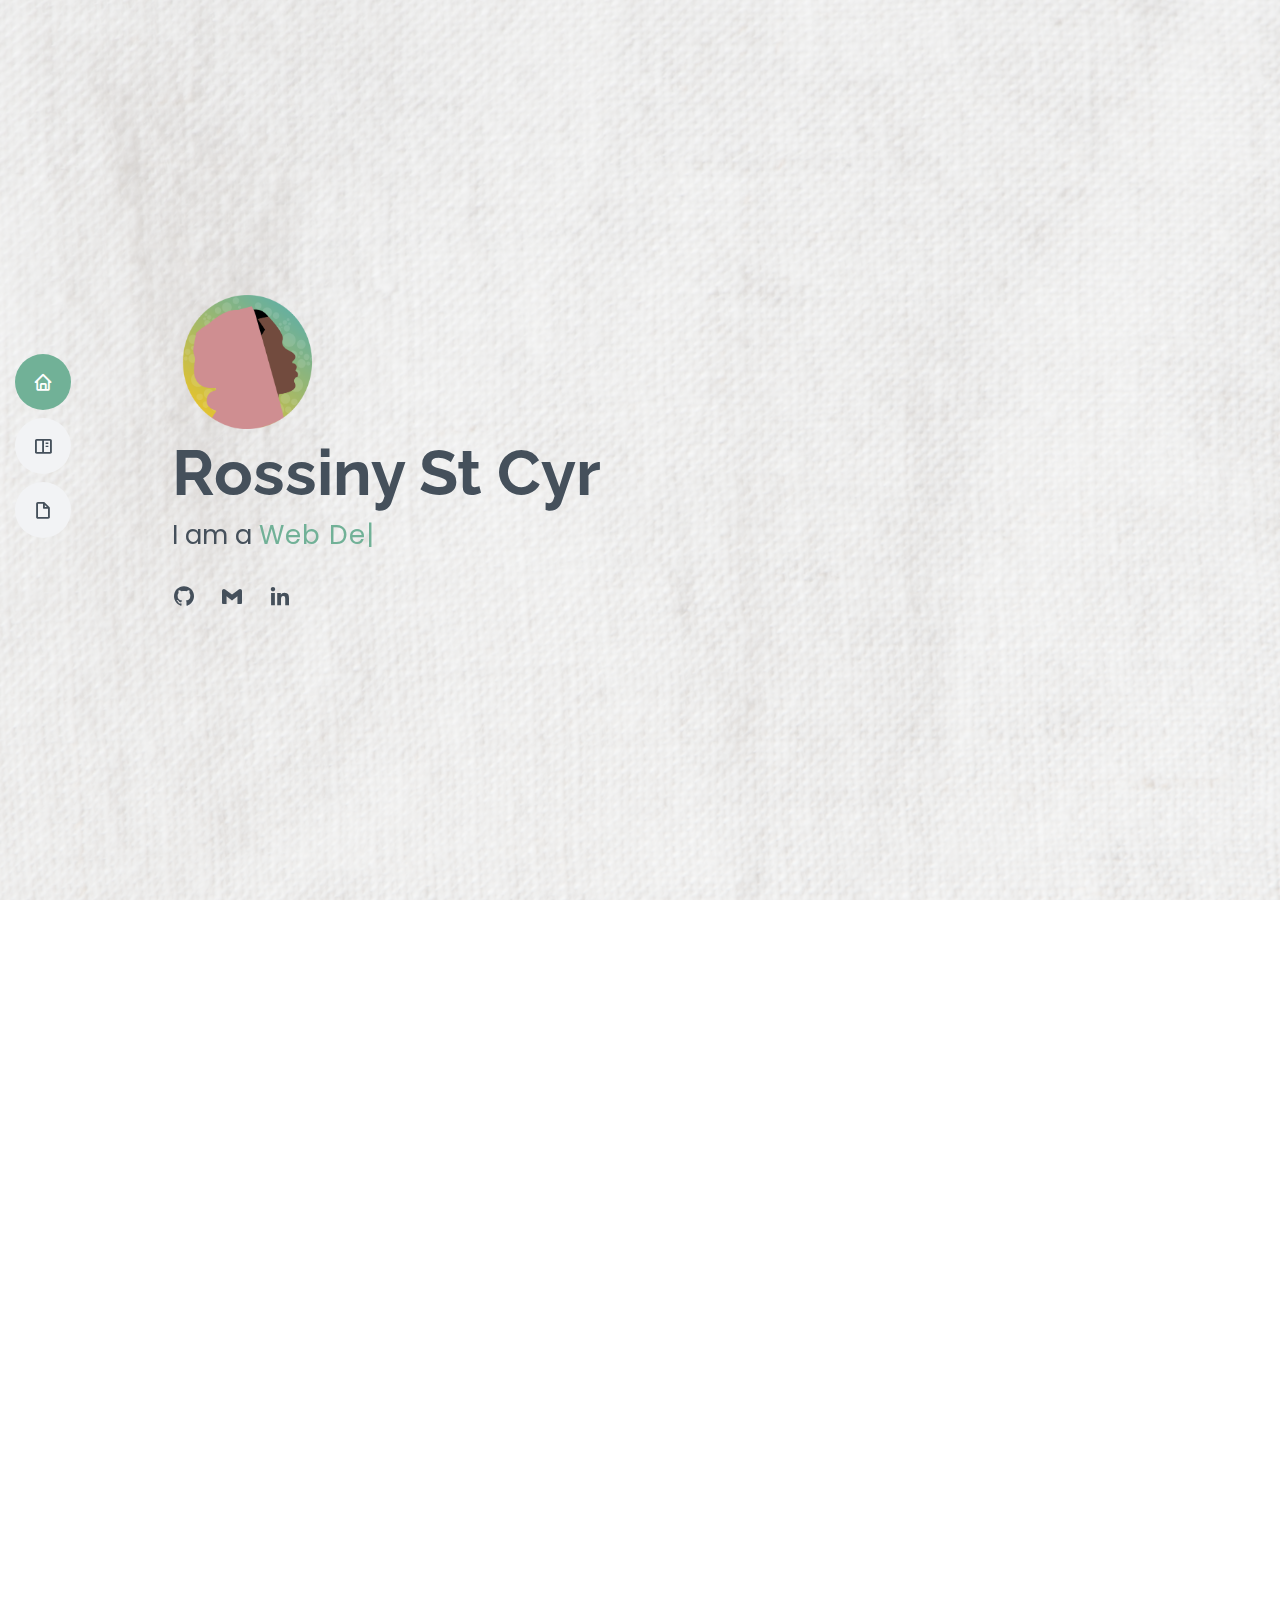
==== commit 192ea0ee: "portfolio edits 2" ====
--- a/MyResume/index.html
+++ b/MyResume/index.html
@@ -5,13 +5,13 @@
   <meta charset="utf-8">
   <meta content="width=device-width, initial-scale=1.0" name="viewport">
 
-  <title>MyResume Bootstrap Template - Index</title>
+  <title>Rossiny St Cyr</title>
   <meta content="" name="description">
   <meta content="" name="keywords">
 
   <!-- Favicons -->
-  <link href="assets/img/favicon.png" rel="icon">
-  <link href="assets/img/apple-touch-icon.png" rel="apple-touch-icon">
+  <link href="assets/img/mylogo2.png" rel="logo-icon">
+  <link href="assets/img/mylogo2.png" rel="logo-icon">
 
   <!-- Google Fonts -->
   <link href="https://fonts.googleapis.com/css?family=Open+Sans:300,300i,400,400i,600,600i,700,700i|Raleway:300,300i,400,400i,500,500i,600,600i,700,700i|Poppins:300,300i,400,400i,500,500i,600,600i,700,700i" rel="stylesheet">
@@ -402,6 +402,11 @@
 
         <div class="section-title">
           <h2>Resume</h2>
+
+          <!-- Download Resume Button -->
+          <a href="assets/resume/Rossiny St Cyr's Resume.pdf" download>
+          <button type="">Download Resume</button>
+        </a>
           <!-- <p>Magnam dolores commodi suscipit. Necessitatibus eius consequatur ex aliquid fuga eum quidem. Sit sint consectetur velit. Quisquam quos quisquam cupiditate. Et nemo qui impedit suscipit alias ea. Quia fugiat sit in iste officiis commodi quidem hic quas.</p> -->
         </div>
 
@@ -413,7 +418,7 @@
               <p><em>Looking for a full time position as a Web Developer/Digital Content Manager
               </em></p>
               <ul>
-                <li>Boynton Beach, Florida, 33437, U.S.A.</li>
+                <li>Boynton Beach, FL 33437, U.S.A.</li>
                 <li>rossinyostcyr@gmail.com</li>
               </ul>
             </div>
@@ -437,7 +442,7 @@
             <div class="resume-item">
               <h4>Print Specialist</h4>
               <h5>July 2019 - Present</h5>
-              <p><em>Progressive Printing Solutions, Delray Beach, Florida</em></p>
+              <p><em>Progressive Printing Solutions, Delray Beach, FL</em></p>
               <ul>
                 <li>Produces high quality prints on t-shirts, hoodies, business cards, coasters, weatherproof labels, boxes and aluminum folders while meeting daily deadlines for customers.</li>
                 <li>Flexibly shifts between departments within the company to assist in tasks such as shipping, data entry and producing spiral books </li>
@@ -637,7 +642,8 @@
                   <i class="bx bxs-quote-alt-right quote-icon-right"></i>
                 </p>
               </div>
-            </div><!-- End testimonial item -->
+            </div>
+            <!-- End testimonial item -->
 <!-- 
           </div> -->
           <!-- <div class="swiper-pagination"></div>
--- a/MyResume/assets/css/style.css
+++ b/MyResume/assets/css/style.css
@@ -42,7 +42,7 @@
   right: 15px;
   bottom: 15px;
   z-index: 996;
-  background: #0563bb;
+  background: #71b197;
   width: 40px;
   height: 40px;
   border-radius: 50px;
@@ -56,7 +56,7 @@
 }
 
 .back-to-top:hover {
-  background: #0678e3;
+  background: #538773;
   color: #fff;
 }
 
@@ -221,7 +221,7 @@
 .nav-menu .active:focus,
 .nav-menu li:hover>a {
   color: #fff;
-  background: #0563bb;
+  background: #71b197;
 }
 
 .nav-menu a:hover span,
@@ -275,7 +275,7 @@
 
 .mobile-nav-active .mobile-nav-toggle {
   color: #fff;
-  background-color: #0563bb;
+  background-color: #71b197;
 }
 
 /*--------------------------------------------------------------
@@ -321,7 +321,7 @@
 }
 
 #hero p span {
-  color: #0563bb;
+  color: #71b197;
   letter-spacing: 1px;
 }
 
@@ -339,7 +339,7 @@
 }
 
 #hero .social-links a:hover {
-  color: #0563bb;
+  color: #71b197;
 }
 
 #hero img {
@@ -406,7 +406,7 @@
   display: block;
   width: 40px;
   height: 3px;
-  background: #0563bb;
+  background: #71b197;
   bottom: 0;
   left: calc(50% - 20px);
 }
@@ -542,7 +542,7 @@
 .resume .resume-item {
   padding: 0 0 20px 20px;
   margin-top: -2px;
-  border-left: 2px solid #0563bb;
+  border-left: 2px solid #71b197;
   position: relative;
 }
 
@@ -552,7 +552,7 @@
   font-weight: 600;
   text-transform: uppercase;
   font-family: "Poppins", sans-serif;
-  color: #0563bb;
+  color: #71b197;
   margin-bottom: 10px;
 }
 
@@ -586,7 +586,7 @@
   left: -9px;
   top: 0;
   background: #fff;
-  border: 2px solid #0563bb;
+  border: 2px solid #71b197;
 }
 
 /*--------------------------------------------------------------
@@ -621,7 +621,7 @@
 
 .portfolio #portfolio-flters li:hover,
 .portfolio #portfolio-flters li.filter-active {
-  color: #0563bb;
+  color: #71b197;
 }
 
 .portfolio #portfolio-flters li:last-child {
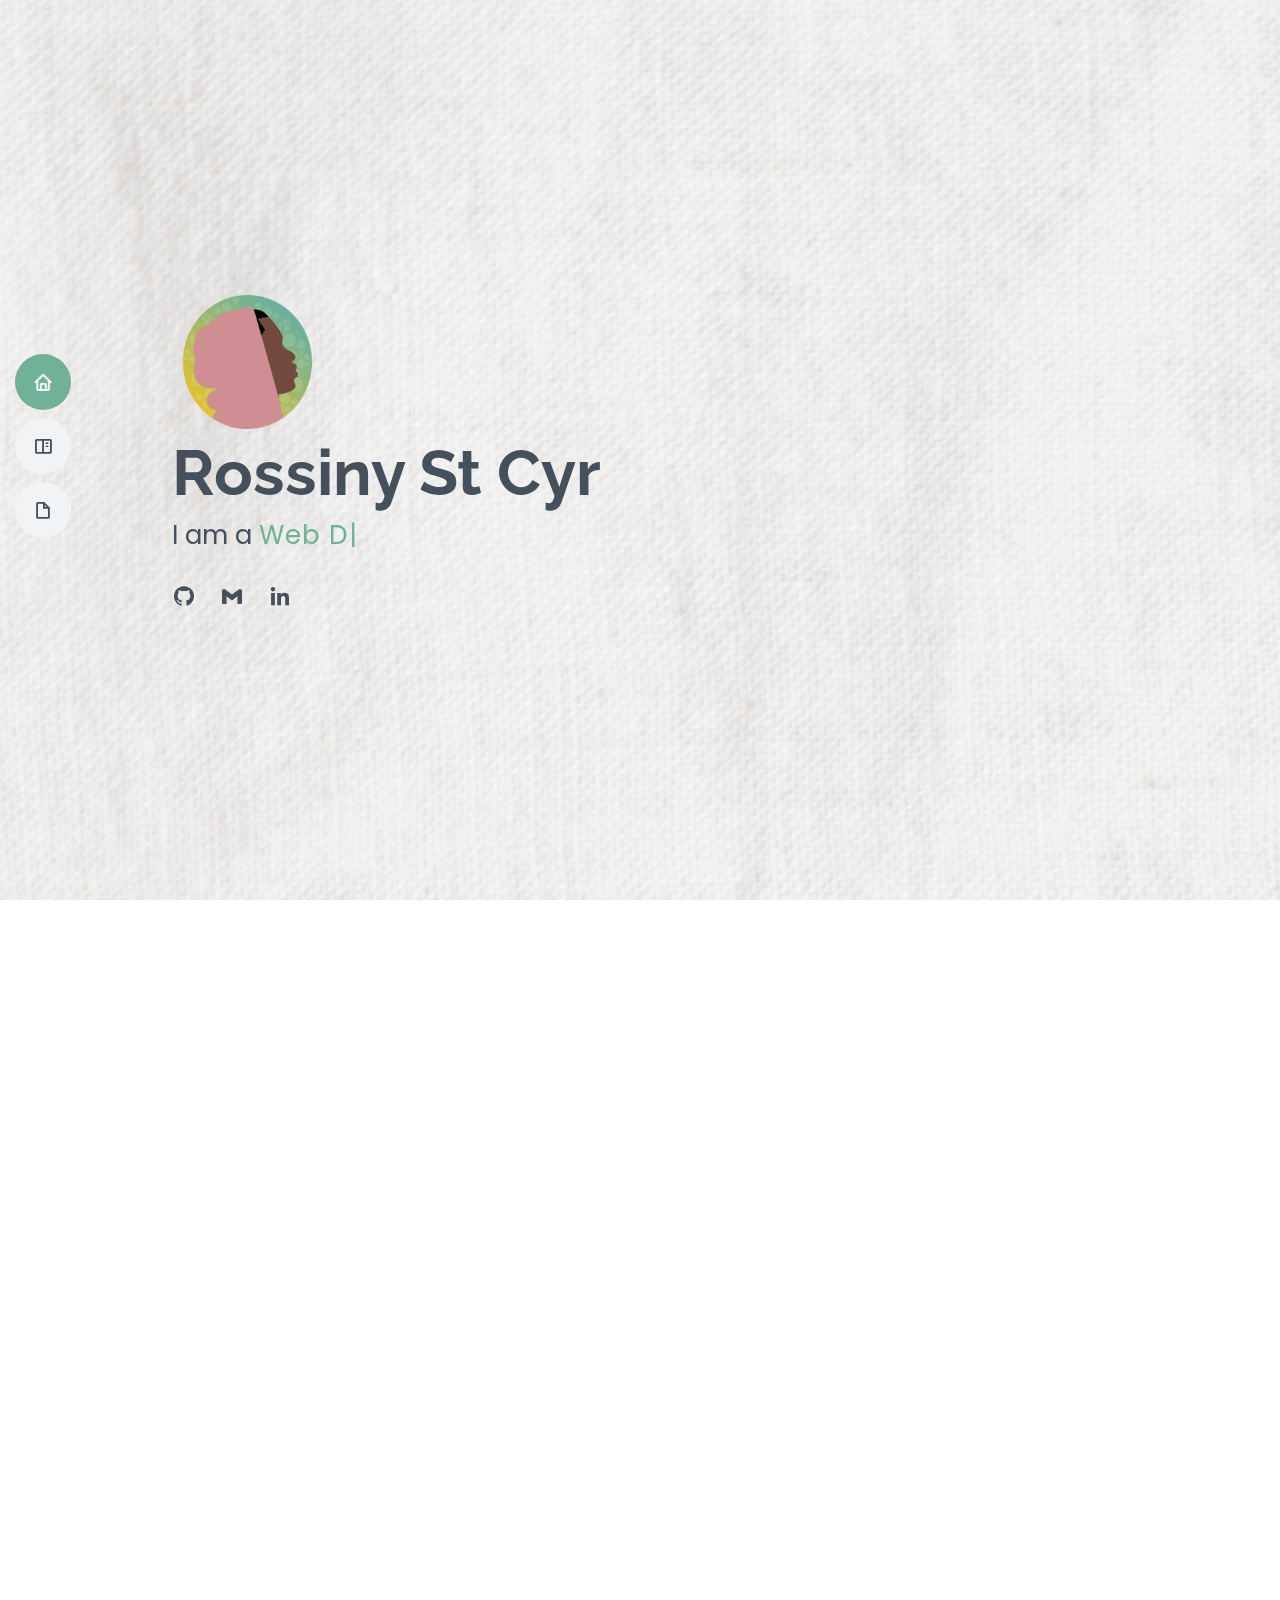
==== commit b1c46bb3: "download resume button" ====
--- a/MyResume/index.html
+++ b/MyResume/index.html
@@ -405,8 +405,11 @@
 
           <!-- Download Resume Button -->
           <a href="assets/resume/Rossiny St Cyr's Resume.pdf" download>
-          <button type="">Download Resume</button>
+          <button class="download-resume"  type="button"><i class="bi bi-download">   </i>Download</button>
         </a>
+        <!--  -->
+
+        
           <!-- <p>Magnam dolores commodi suscipit. Necessitatibus eius consequatur ex aliquid fuga eum quidem. Sit sint consectetur velit. Quisquam quos quisquam cupiditate. Et nemo qui impedit suscipit alias ea. Quia fugiat sit in iste officiis commodi quidem hic quas.</p> -->
         </div>
 
--- a/MyResume/assets/css/style.css
+++ b/MyResume/assets/css/style.css
@@ -4,6 +4,27 @@
 * Author: BootstrapMade.com
 * License: https://bootstrapmade.com/license/
 */
+/* ----------- */
+
+/* My custom edits */
+
+.download-resume {
+
+  color: #45505b;
+  padding: 10px 18px;
+  transition: 0.3s;
+  font-size: 15px;
+  border-style: none;
+  border-color: #71b197;
+  border-radius: 50px;
+  background: #f2f3f5;
+
+}
+
+.download-resume:hover {
+  color: #fff;
+  background: #71b197
+}
 
 /*--------------------------------------------------------------
 # General
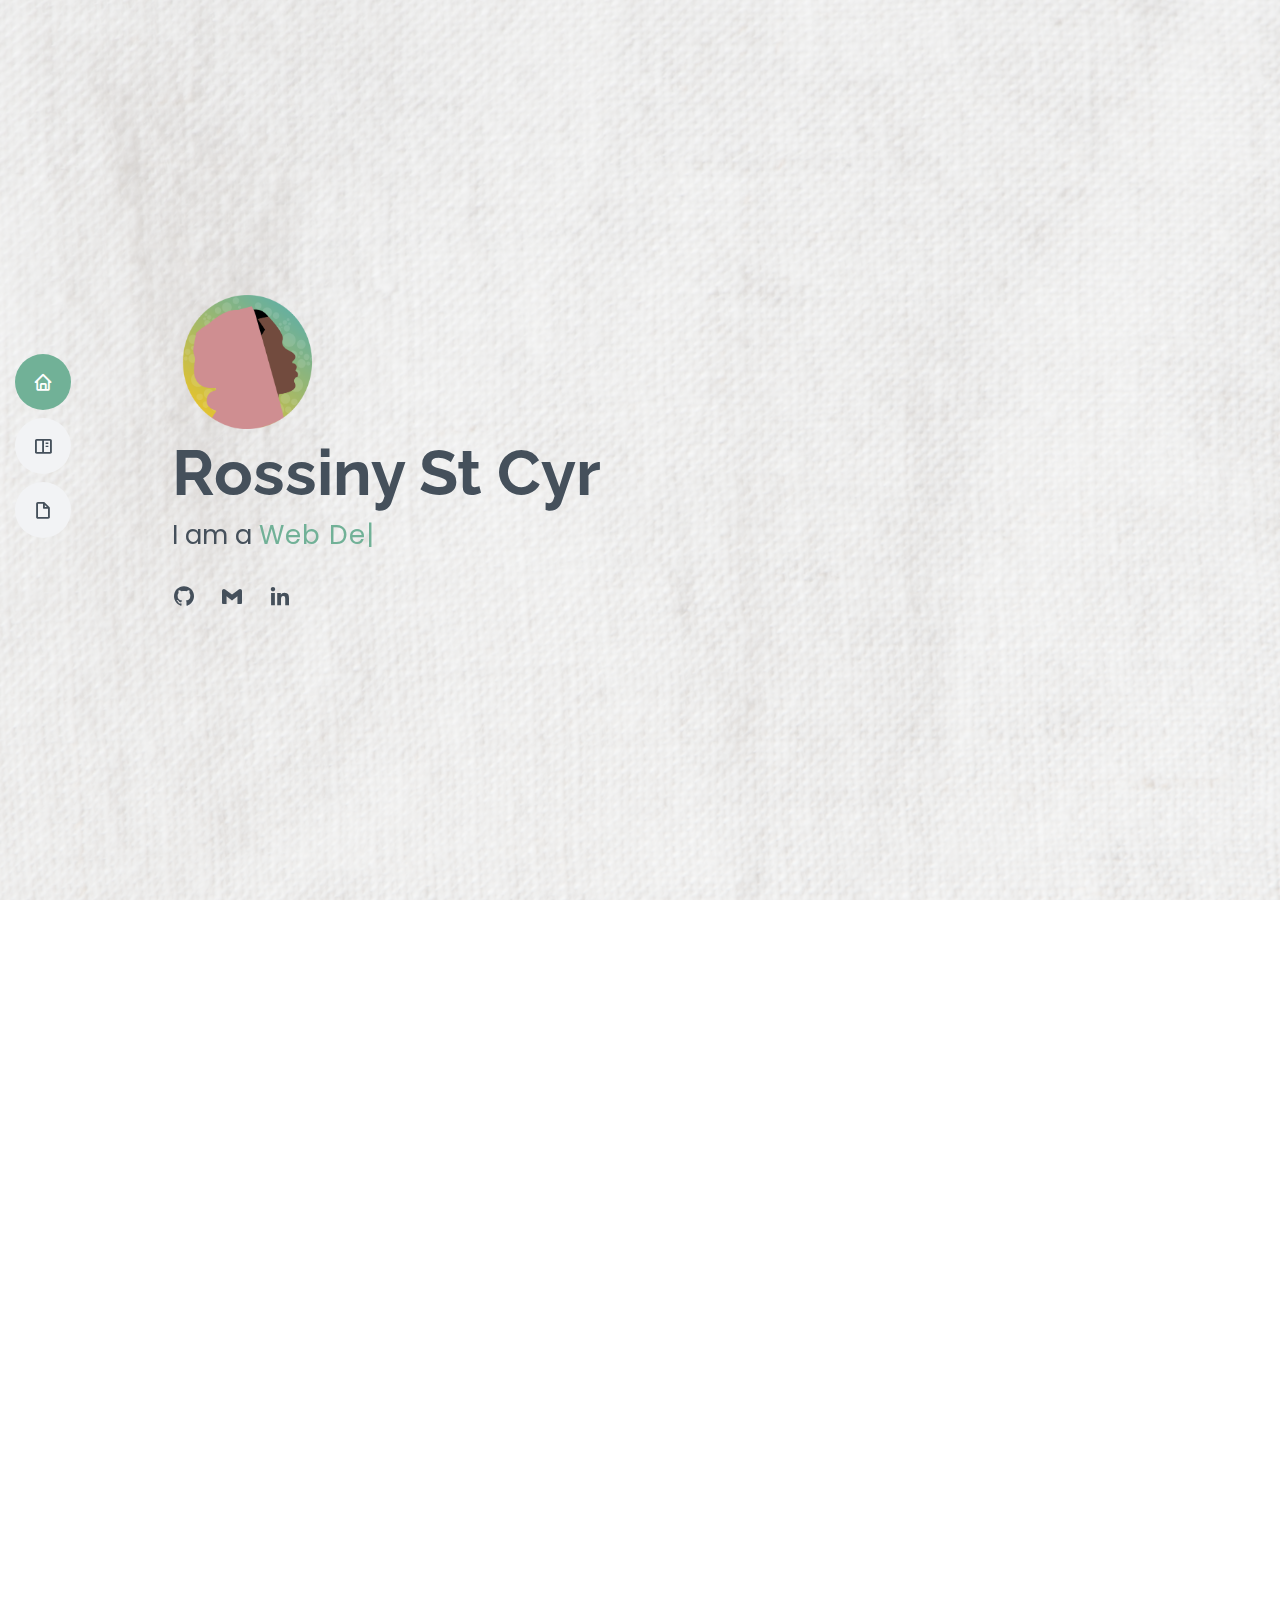
==== commit 8f206f6e: "portfolio-details" ====
--- a/MyResume/index.html
+++ b/MyResume/index.html
@@ -273,7 +273,7 @@
                   <p> React unit converter App</p>
                   <div class="portfolio-links">
                     <a href="assets/img/portfolio/unit-converter-main.jpg" data-gallery="portfolioGallery" class="portfolio-lightbox" title="Rossi Convert"><i class="bx bx-plus"></i></a>
-                    <a href="portfolio-details.html" class="portfolio-details-lightbox" data-glightbox="type: external" title="Portfolio Details"><i class="bx bx-link"></i></a>
+                    <a href="converter-details.html" class="portfolio-details-lightbox" data-glightbox="type: external" title="Portfolio Details"><i class="bx bx-link"></i></a>
                   </div>
                 </div>
               </div>
@@ -287,7 +287,7 @@
                   <p>React eCommerce store App</p>
                   <div class="portfolio-links">
                     <a href="assets/img/portfolio/baiart-main.jpg" data-gallery="portfolioGallery" class="portfolio-lightbox" title="Baiart"><i class="bx bx-plus"></i></a>
-                    <a href="portfolio-details.html" class="portfolio-details-lightbox" data-glightbox="type: external" title="Portfolio Details"><i class="bx bx-link"></i></a>
+                    <a href="baiart-details.html" class="portfolio-details-lightbox" data-glightbox="type: external" title="Portfolio Details"><i class="bx bx-link"></i></a>
                   </div>
                 </div>
               </div>
@@ -405,17 +405,17 @@
 
           <!-- Download Resume Button -->
           <a href="assets/resume/Rossiny St Cyr's Resume.pdf" download>
-          <button class="download-resume"  type="button"><i class="bi bi-download">   </i>Download</button>
+          <button class="download-resume"  type="button" title="Download Resume"><i class="bi bi-download">   </i>Download</button>
         </a>
         <!--  -->
 
-        
+
           <!-- <p>Magnam dolores commodi suscipit. Necessitatibus eius consequatur ex aliquid fuga eum quidem. Sit sint consectetur velit. Quisquam quos quisquam cupiditate. Et nemo qui impedit suscipit alias ea. Quia fugiat sit in iste officiis commodi quidem hic quas.</p> -->
         </div>
 
         <div class="row">
           <div class="col-lg-6">
-            <h3 class="resume-title">Sumary</h3>
+            <h3 class="resume-title">Summary</h3>
             <div class="resume-item pb-0">
               <h4>Rossiny St Cyr </h4>
               <p><em>Looking for a full time position as a Web Developer/Digital Content Manager
--- a/MyResume/assets/css/style.css
+++ b/MyResume/assets/css/style.css
@@ -788,11 +788,11 @@
   height: 12px;
   background-color: #fff;
   opacity: 1;
-  border: 1px solid #0563bb;
+  border: 1px solid #71b197;
 }
 
 .portfolio-details .portfolio-details-slider .swiper-pagination .swiper-pagination-bullet-active {
-  background-color: #0563bb;
+  background-color: #71b197;
 }
 
 .portfolio-details .portfolio-info {
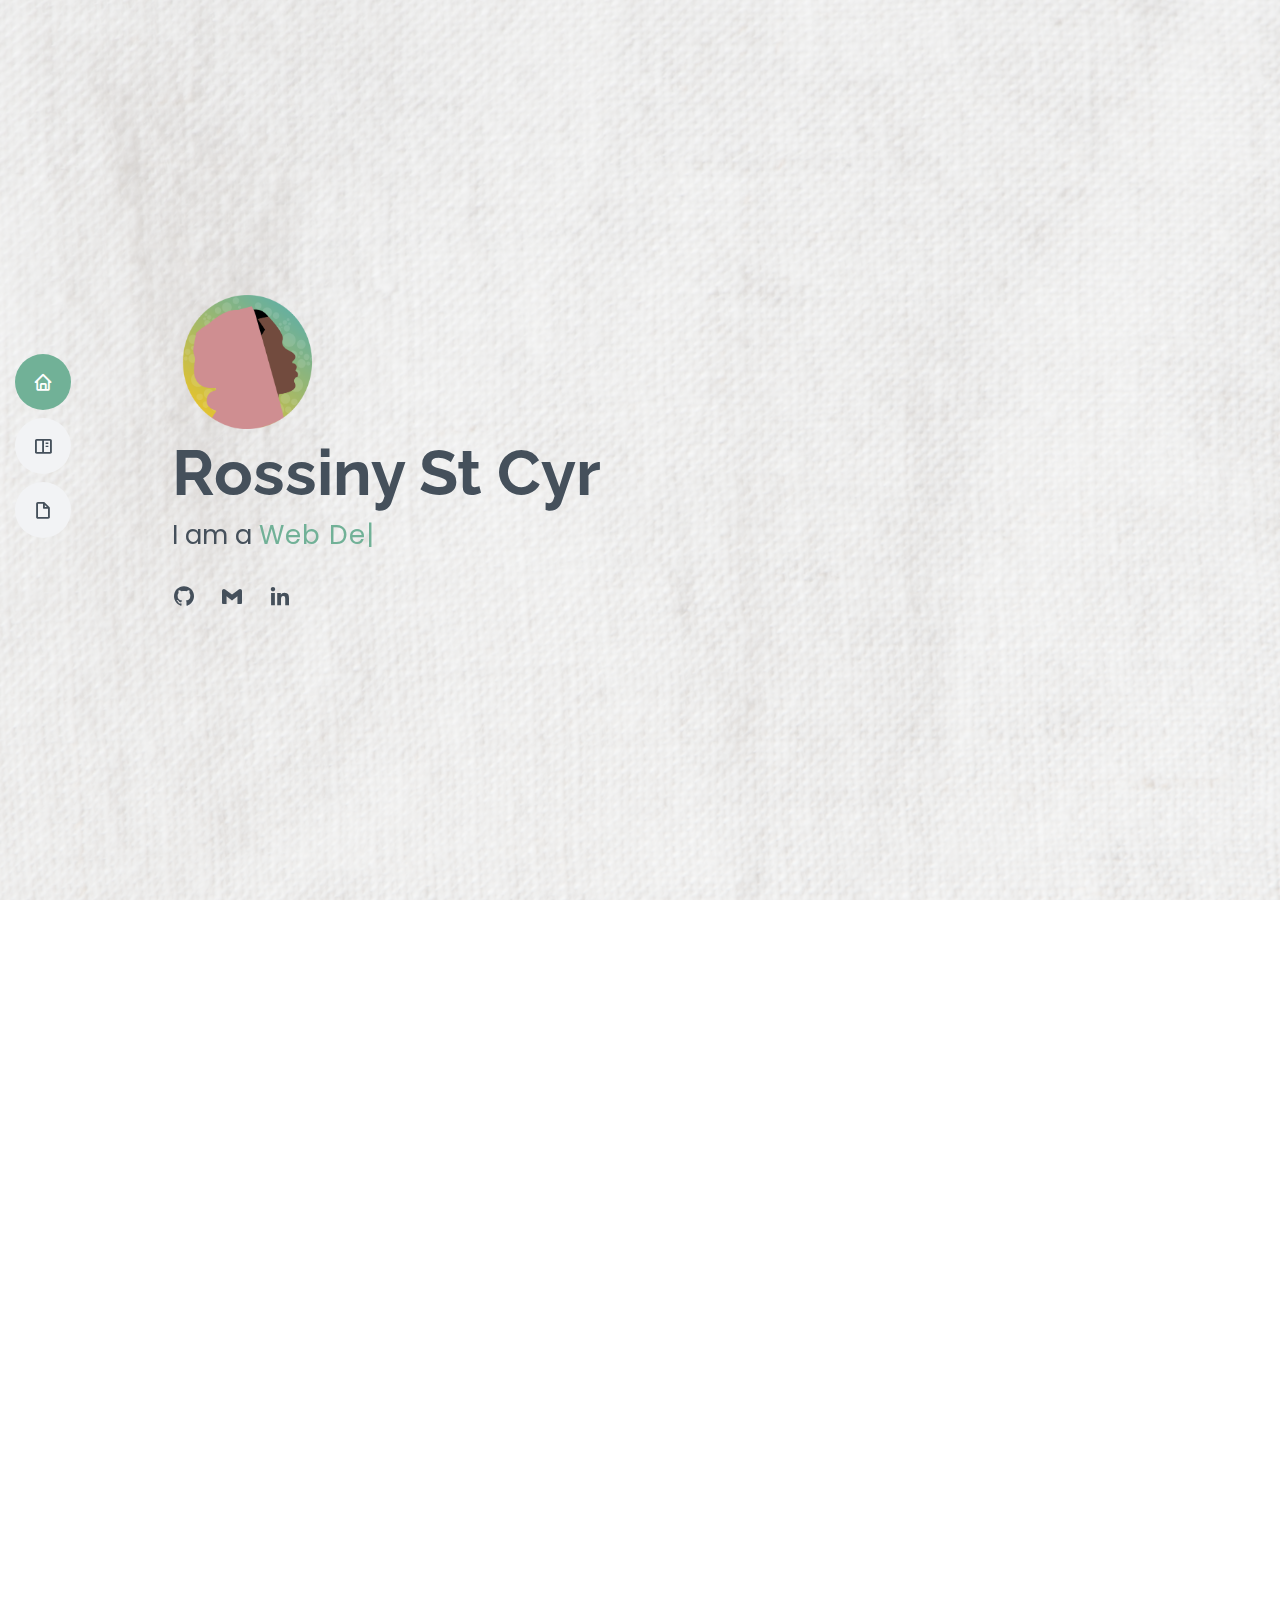
==== commit 762be0ed: "Icon title labels" ====
--- a/MyResume/index.html
+++ b/MyResume/index.html
@@ -67,9 +67,9 @@
       <div class="social-links">
         <!-- <a href="#" class="twitter"><i class="bx bxl-twitter"></i></a> -->
         <!-- <a href="#" class="facebook"><i class="bx bxl-facebook"></i></a> -->
-        <a target="_blank" href="https://github.com/rossiny-o" class="github"><i class="bx bxl-github"></i></a>
-        <a target="_blank" href="mailto:rossinyostcyr@gmail.com" class="google-plus"><i class="bx bxl-gmail"></i></a>
-        <a target="_blank" href="https://www.linkedin.com/in/rossiny-o-st-cyr/" class="linkedin"><i class="bx bxl-linkedin"></i></a>
+        <a target="_blank" href="https://github.com/rossiny-o" class="github"><i class="bx bxl-github" title="Github"></i></a>
+        <a target="_blank" href="mailto:rossinyostcyr@gmail.com" class="google-plus" title="Send E-mail"><i class="bx bxl-gmail"></i></a>
+        <a target="_blank" href="https://www.linkedin.com/in/rossiny-o-st-cyr/" class="linkedin" title="LinkedIn"><i class="bx bxl-linkedin"></i></a>
        
       </div> 
       
@@ -249,7 +249,7 @@
   
           <div class="section-title">
             <h2>Portfolio</h2>
-            <p>Magnam dolores commodi suscipit. Necessitatibus eius consequatur ex aliquid fuga eum quidem. Sit sint consectetur velit. Quisquam quos quisquam cupiditate. Et nemo qui impedit suscipit alias ea. Quia fugiat sit in iste officiis commodi quidem hic quas.</p>
+            <!-- <p>Magnam dolores commodi suscipit. Necessitatibus eius consequatur ex aliquid fuga eum quidem. Sit sint consectetur velit. Quisquam quos quisquam cupiditate. Et nemo qui impedit suscipit alias ea. Quia fugiat sit in iste officiis commodi quidem hic quas.</p> -->
           </div>
 <!--   
           <div class="row">
